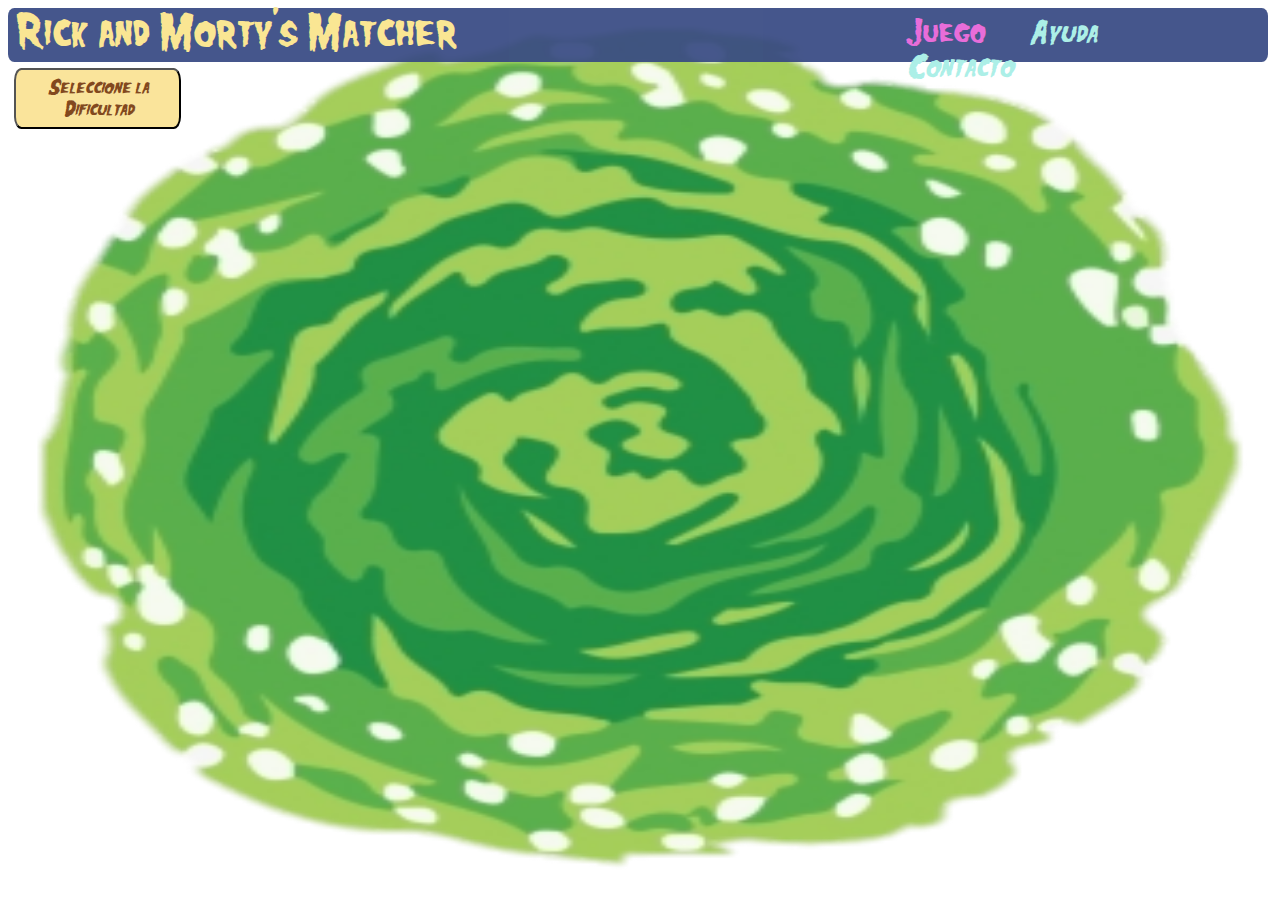
==== index.html @ 2ba3940c "Refactor js" ====
<!DOCTYPE html>
<html>
	<head>
		<title>Juego - Rick and Morty's Matcher</title>
		<script src = "js/SavesHandler.js" type = "text/javascript"></script>
		<script src = "js/GridManager.js" type = "text/javascript"></script>
		<link rel = "stylesheet" type = "text/css" href = "css/Document Style.css"/>
		<link rel = "stylesheet" type = "text/css" href = "css/NavBar Style.css"/>
		<link rel = "stylesheet" type = "text/css" href = "css/DropDownMenu Style.css"/>
		<link rel = "stylesheet" type = "text/css" href = "css/GameGrid Style.css"/>
		<link rel="shortcut icon" href="favicon-for-site.ico" />
	</head>


	<body>


		<nav>
			<div>
				<a class = "navbar-gamename">Rick and Morty's Matcher</a>
				<div class = "navbar-options">
					<a class="navbar-link" id = "activeNavBar">Juego</a> <!-- Current screen -->
					<a class="navbar-link" href = "help.html">Ayuda</a> <!-- Takes player to Help screen. -->
					<a class="navbar-link" href = "contact.html">Contacto</a> <!-- Takes player to Contact screen. -->
				</div>
			</div>
		</nav>


		<div class = "drop-down-menu">
			<button>Seleccione la Dificultad</button>
			<div id = "drop-down-content" class = "drop-down-content">
				<a  id = "JerryDD"
					onclick = "setDifficulty(this, 'Backgrounds/Jerry/Jerry - Background.png'); createGrid(5, 1)">
					<img src="Characters/Small Jerry.ico">
					Jerry (5 x 5)
					<img src="Characters/Small Jerry Flipped.ico">
				</a>
				<a  id = "SummerDD"
					onclick = "setDifficulty(this, 'Backgrounds/Summer/Summer - Background.png'); createGrid(7, 3)">
					<img src="Characters/Small Summer.ico">
					Summer (7 x 7)
					<img src="Characters/Small Summer Flipped.ico">
				</a>
				<a  id = "MortyDD"
					onclick = "setDifficulty(this, 'Backgrounds/Morty/Morty - Background.png'); createGrid(9, 5)">
					<img src="Characters/Small Morty.ico">
					Morty (9 x 9)
					<img src="Characters/Small Morty.ico">
				</a>
				<a  id = "RickDD"
					onclick = "setDifficulty(this, 'Backgrounds/Rick/Rick - Background.png'); createGrid(11, 7)">
					<img src="Characters/Small Rick.ico">
					Rick (11 x 11)
					<img src="Characters/Small Rick Flipped.ico">
				</a>
			</div>
		</div>


		<table id = "gameGrid" class = "table"></table>

		
		<script type = "text/javascript">
			//clearStorage(); //This is for testing purposes only. It clears the localStorage so that the user is shown what they would see for the first time.
			retrieveStorage();
		</script>


	</body>

</html>
---- css/Document Style.css ----
@font-face {
	font-family: Misfits;
	src: url(MISFITS_Font.TTF);
}

html{
	height: 100%;
	width: 100%;
	margin:0;
	cursor: auto;
}

body { /* Background should be fixed at all times. */
	background-repeat: no-repeat;
	background-size: 100% 100%;
}
---- css/NavBar Style.css ----
nav {
	/* Size */
	width: 99.5%;
	padding: 0.1%;
	border-radius: 0.5%/15%;

	/* Opacity */
	opacity: 0.925;

	/* Text */
	font-family: Misfits;
	background: #374983;
}
	
	.navbar-gamename {
		/* Display */
		vertical-align: middle;

		/* Size */
		width: width: 13%;
		margin-top: 0.1%;
		margin-left: 0.1%;
		padding: 0.4%;

		/* Text */
		color: #fae48bff;
		text-align: left;
		font-style: bold;
		font-size: 300%;

		/* Cursor */
		cursor: default;
	}

	.navbar-options {
		/* Display */
		display: inline-block;
		float: right;
		vertical-align: middle;
		
		/* Size */
		width: 30%;
		padding: 0.5%;
	}
		.navbar-link {
			/* Size */
			width: 30%;
			margin-left: 1%;
			padding: 5%;

			/* Text */
			color: #a6eee6ff;
			text-align: center;
			font-style: italic;
			font-size: 200%;
			text-decoration: none; /* Remove underline from links */
		}
		.navbar-link:hover {
			/* Text */
			color: #fb6467ff;
			font-style: normal;

			/* Cursor */
			cursor: pointer;
		}

		#activeNavBar {
			/* Text */
			color: #e762d7ff;
			font-style: normal;
			font-size: 215%;

			/* Cursor */
			cursor: default;
		}
---- css/DropDownMenu Style.css ----
.drop-down-menu {
	/* Size */
	width: 13%;
	margin-top: 0.5%;
	margin-left: 0.5%;
	
	/* Position */
	position: absolute;

	/* Text */
	text-align: center;
	font-style: italic;
	font-size: 115%;
	font-family: Misfits;
}

	.drop-down-menu button {
		/* Size */
		width: 100%;
		border-radius: 4.5%/20%;
		padding: 4%;
		vertical-align: middle;

		/* Background */
		background-color: #fae49bff;
		
		/* Text */
		color: #82491eff;
		text-align: center;
		font-style: italic;
		font-size: 112%;
		font-family: Misfits;
		
	}
	.drop-down-menu:hover button {
		background-color: #b7e4f9ff;
		cursor: pointer;
	}

	.drop-down-content { /* Menu's content is hidden by default. */
		display: none;
	}
	.drop-down-menu:hover .drop-down-content { /* Show menu's content on hover. */
		/* Display */
		display: block;

		/* Size */
		margin-left: 4.5%;
		border-radius: 4.5%/7%;
		
		/* Background */
		background-color: #fae49bff;
		
		/* Text */
		color: #82491eff;
		
		/* Cursor */
		cursor: pointer;
	}

		.drop-down-content a {
			display: block;
			padding: 3%;
			border-radius: 4.5%/20%;
			font-size: 99%;
		}
		.drop-down-content a:hover {
			background-color: #e89242ff;
			color: black;
			font-style: normal;
			padding: 4%;
		}
		.drop-down-content a.activeDD { /* Active link looks different from rest, but keeps on-hover font-style and padding. */
			background-color: #24325fff;
			color: white;
			font-style: normal;
			padding: 4%;
		}
---- css/GameGrid Style.css ----
table {
	margin-left: auto;
	margin-right: auto;
	margin-top: 2%;
	border-collapse: separate;
}

table td {
	border-radius: 5%/10%;
	background-repeat: no-repeat;
	background-size: 100% 100%;
}
td.covered-cell {
	background-image: url("Cards/Card Backside.png")!important;
	opacity: 0.875;
}
td.covered-cell:hover {
	background-image: url("Cards/Hover Highlight.png")!important;
	opacity: 1;
	cursor: pointer;
}

td.uncovered-cell {
	opacity: 1;
}
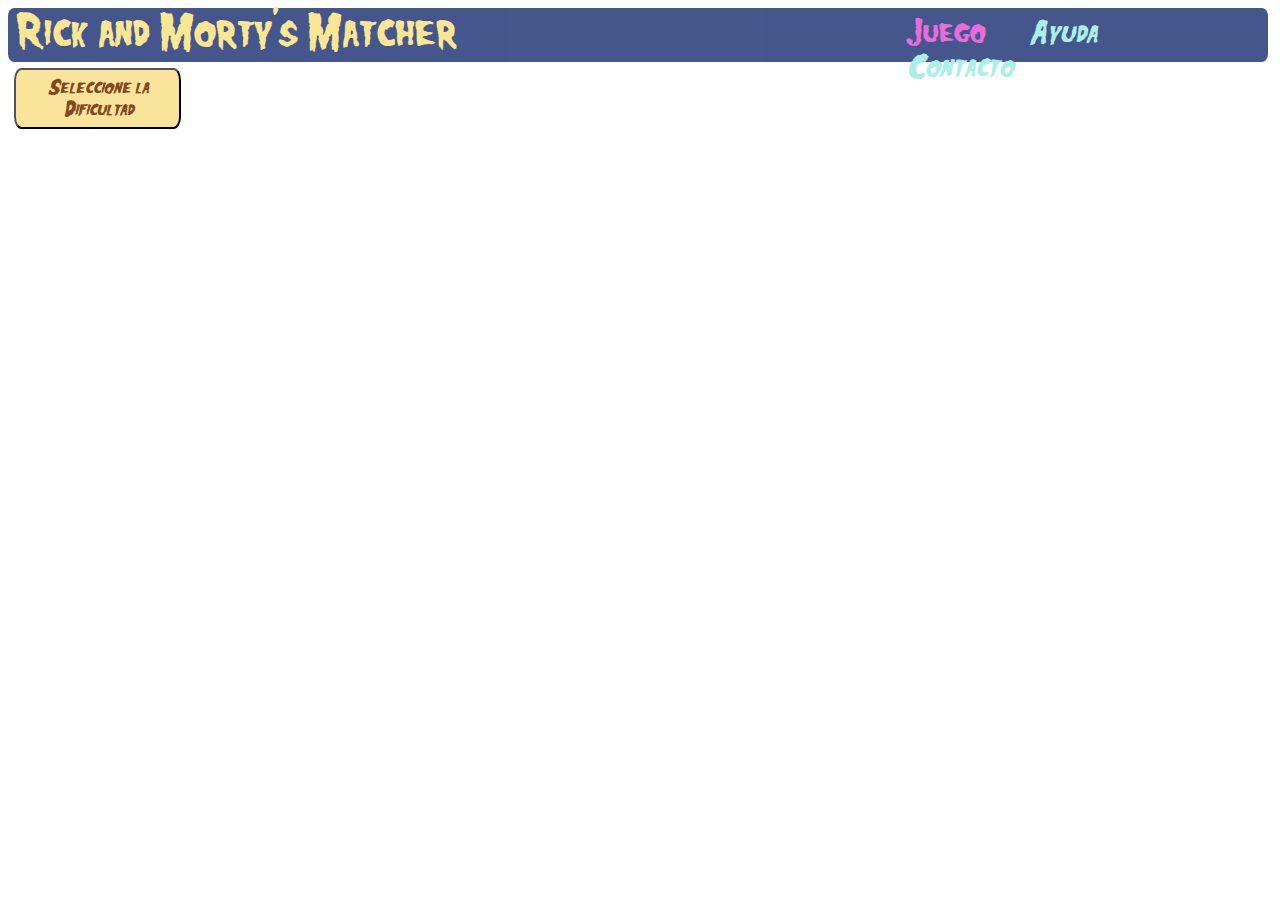
==== commit 906eaa7d: "Contact page is ready to go! Also, removed some unnecesary and auxiliary files." ====
--- a/index.html
+++ b/index.html
@@ -8,6 +8,7 @@
 		<link rel = "stylesheet" type = "text/css" href = "css/NavBar Style.css"/>
 		<link rel = "stylesheet" type = "text/css" href = "css/DropDownMenu Style.css"/>
 		<link rel = "stylesheet" type = "text/css" href = "css/GameGrid Style.css"/>
+		<link rel = "stylesheet" type = "text/css" href = "css/Ending Style.css"/>
 		<link rel="shortcut icon" href="favicon-for-site.ico" />
 	</head>
 
@@ -15,7 +16,7 @@
 	<body>
 
 
-		<nav>
+		<nav id = "navbar">
 			<div>
 				<a class = "navbar-gamename">Rick and Morty's Matcher</a>
 				<div class = "navbar-options">
@@ -31,25 +32,25 @@
 			<button>Seleccione la Dificultad</button>
 			<div id = "drop-down-content" class = "drop-down-content">
 				<a  id = "JerryDD"
-					onclick = "setDifficulty(this, 'Backgrounds/Jerry/Jerry - Background.png'); createGrid(5, 1)">
+					onclick = "setDifficulty(this, 'Difficulty Backgrounds/Jerry - Background.png'); createGrid(5, 1)">
 					<img src="Characters/Small Jerry.ico">
 					Jerry (5 x 5)
 					<img src="Characters/Small Jerry Flipped.ico">
 				</a>
 				<a  id = "SummerDD"
-					onclick = "setDifficulty(this, 'Backgrounds/Summer/Summer - Background.png'); createGrid(7, 3)">
+					onclick = "setDifficulty(this, 'Difficulty Backgrounds/Summer - Background.png'); createGrid(7, 3)">
 					<img src="Characters/Small Summer.ico">
 					Summer (7 x 7)
 					<img src="Characters/Small Summer Flipped.ico">
 				</a>
 				<a  id = "MortyDD"
-					onclick = "setDifficulty(this, 'Backgrounds/Morty/Morty - Background.png'); createGrid(9, 5)">
+					onclick = "setDifficulty(this, 'Difficulty Backgrounds/Morty - Background.png'); createGrid(9, 5)">
 					<img src="Characters/Small Morty.ico">
 					Morty (9 x 9)
 					<img src="Characters/Small Morty.ico">
 				</a>
 				<a  id = "RickDD"
-					onclick = "setDifficulty(this, 'Backgrounds/Rick/Rick - Background.png'); createGrid(11, 7)">
+					onclick = "setDifficulty(this, 'Difficulty Backgrounds/Rick - Background.png'); createGrid(11, 7)">
 					<img src="Characters/Small Rick.ico">
 					Rick (11 x 11)
 					<img src="Characters/Small Rick Flipped.ico">
@@ -60,13 +61,31 @@
 
 		<table id = "gameGrid" class = "table"></table>
 
-		
+		<div id = "ending-pop-up" class = "pop-up">
+			<div class = "pop-up-header">
+				<div id = "pop-up-title"></div>
+			</div>
+			<div id = "pop-up-body">
+				<div class = "result-count">
+					<a id = "pop-up-text-wins" class = "sentence"></a>
+					<a id = "pop-up-text-wins-number" class = "number"></a>
+				</div>
+				<div class = "result-count">
+					<a id = "pop-up-text-losses" class = "sentence"></a>
+					<a id = "pop-up-text-losses-number" class = "number"></a>
+				</div>
+				<p class = "play-again-button">
+					<a id = "play-again-button" href = "index.html">Jugar de Nuevo</a>
+				</p>
+			</div>
+		</div>
+		<div id = "overlay"></div>
+
 		<script type = "text/javascript">
 			//clearStorage(); //This is for testing purposes only. It clears the localStorage so that the user is shown what they would see for the first time.
 			retrieveStorage();
 		</script>
 
-
 	</body>
 
 </html>--- a/css/Document Style.css
+++ b/css/Document Style.css
@@ -1,6 +1,6 @@
 @font-face {
 	font-family: Misfits;
-	src: url(MISFITS_Font.TTF);
+	src: url(Fonts/Misfits_Font.TTF);
 }
 
 html{
@@ -10,7 +10,8 @@
 	cursor: auto;
 }
 
-body { /* Background should be fixed at all times. */
+body { /* Background should be fixed at all times in all documents. */
 	background-repeat: no-repeat;
 	background-size: 100% 100%;
+	background-position: fixed;
 }--- a/css/Ending Style.css
+++ b/css/Ending Style.css
@@ -0,0 +1,99 @@
+.pop-up {
+	/* Display */
+	position: fixed;
+	top: 50%;
+	left: 50%;
+	transform: translate(-50%, -50%) scale(0);
+	transition: 2000ms ease-in-out;
+
+	/* Size */
+	width: 30%;
+	border: 5px outset #24325fff;
+	border-radius: 7%/15%;
+	z-index: 10;
+	
+	/* Background */
+	background-color: rgba(173, 136, 82, 0.85);
+}
+
+.pop-up.active {
+	transform: translate(-50%, -50%) scale(1);
+}
+
+.pop-up-header {
+	padding: 2%;
+	border-bottom: 2px ridge #24325fff;
+}
+	.pop-up-header #pop-up-title {
+		color: #2eb1d3;
+		text-shadow: -4px -4px 3px #94e352, 4px -4px 3px #94e352, -4px 4px 3px #94e352, 4px 4px 3px #94e352;
+		text-align: center;
+		font-size: 500%;
+		font-family: Misfits;
+	}
+
+#pop-up-body {
+	display: block;
+	padding: 5%;
+	align-items: center;
+	font-size: 200%;
+	font-family: Misfits;
+}
+	#pop-up-body .result-count {
+		display: flex;
+		padding: 3% 0%;
+		justify-content: space-between;
+		text-shadow: -1px -1px 0 #000, 1px -1px 0 #000, -1px 1px 0 #000, 1px 1px 0 #000;
+	}
+		#pop-up-body .result-count .sentence {
+			color: #445d91;
+		}
+		#pop-up-body .result-count .number {
+			color: #2eb1d3;
+			font-style: bold;
+		}
+
+	#pop-up-body .play-again-button {
+		/* Size */
+		border: 5px outset #e49c58;
+		border-radius: 5%/17%;
+		margin-top: 5%;
+		margin-bottom: 0%;
+
+		/* Background */
+		background-color: #fb6467ff;
+
+		/* Text */
+		text-align: center;
+	}
+		#pop-up-body .play-again-button #play-again-button {
+			color: #2a9cba;
+			text-shadow: -1px -1px 0 #dadada, 1px -1px 0 #dadada, -1px 1px 0 #dadada, 1px 1px 0 #dadada;
+			padding: 2% 26.5%;
+			text-decoration: none; /* Remove underline from link */
+		}
+		#pop-up-body .play-again-button #play-again-button:hover {
+			color: #8bf037;
+			text-shadow: -1px -1px 0 #000, 1px -1px 0 #000, -1px 1px 0 #000, 1px 1px 0 #000;
+		}
+	#pop-up-body .play-again-button:hover {
+		background-color: #da3c3f;
+	}
+
+#overlay {
+	/* Display */
+	position: fixed;
+	
+	top: 0; left: 0; right: 0; bottom: 0;
+
+	/* Background */
+	opacity: 0;
+	background-color: #ad4aa2;
+
+	/* Pointer Events */
+	pointer-events: none;
+}
+
+#overlay.active {
+	opacity: 0.5;
+}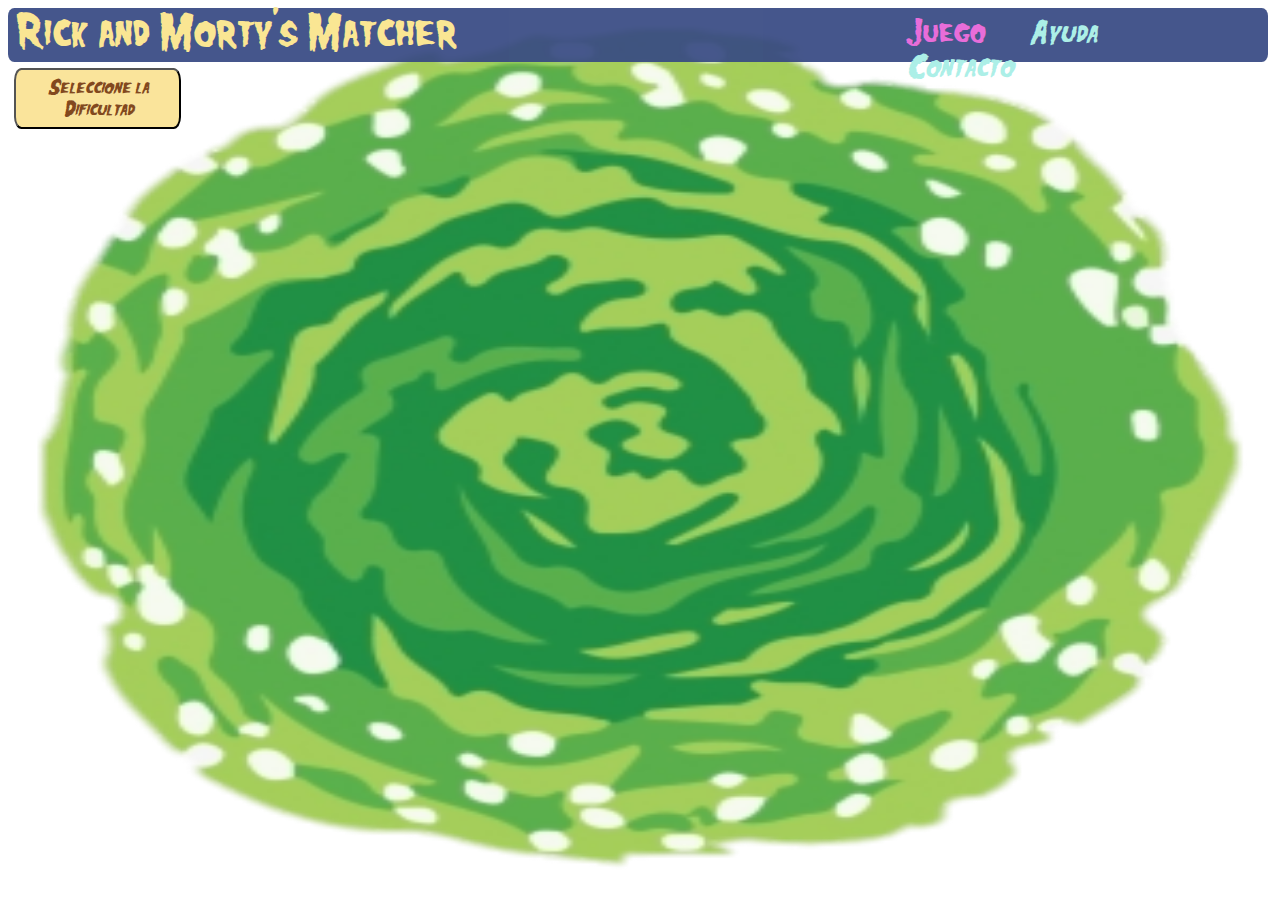
==== commit 716d1611: "Help Page is ready to go!!" ====
--- a/index.html
+++ b/index.html
@@ -82,7 +82,7 @@
 		<div id = "overlay"></div>
 
 		<script type = "text/javascript">
-			//clearStorage(); //This is for testing purposes only. It clears the localStorage so that the user is shown what they would see for the first time.
+			clearStorage(); //This is for testing purposes only. It clears the localStorage so that the user is shown what they would see for the first time.
 			retrieveStorage();
 		</script>
 
--- a/css/Document Style.css
+++ b/css/Document Style.css
@@ -2,6 +2,40 @@
 	font-family: Misfits;
 	src: url(Fonts/Misfits_Font.TTF);
 }
+@font-face {
+	font-family: CaveatBrush;
+	src: url(Fonts/CaveatBrush_Font.TTF);
+}
+@font-face {
+	font-family: ShadowsIntoLight;
+	src: url(Fonts/ShadowsIntoLight_Font.TTF);
+}
+@font-face {
+	font-family: GloriaHallelujah;
+	src: url(Fonts/GloriaHallelujah_Font.TTF);
+}
+@font-face {
+	font-family: NanumPenScript;
+	src: url(Fonts/NanumPenScript_Font.TTF);
+}
+@font-face {
+	font-family: PatrickHandSC;
+	src: url(Fonts/PatrickHandSC_Font.TTF);
+}
+@font-face {
+	font-family: Neucha;
+	src: url(Fonts/Neucha_Font.TTF);
+}
+@font-face {
+	font-family: PlasticExplosive;
+	src: url(Fonts/PlasticExplosive_Font.TTF);
+}
+
+@keyframes expandFromCenter {
+	from { transform: scale(0); }
+	to { transform: scale(1); }
+}
+
 
 html{
 	height: 100%;
@@ -13,5 +47,5 @@
 body { /* Background should be fixed at all times in all documents. */
 	background-repeat: no-repeat;
 	background-size: 100% 100%;
-	background-position: fixed;
+	background-attachment: fixed;
 }--- a/css/NavBar Style.css
+++ b/css/NavBar Style.css
@@ -53,7 +53,7 @@
 			text-align: center;
 			font-style: italic;
 			font-size: 200%;
-			text-decoration: none; /* Remove underline from links */
+			text-decoration: none;
 		}
 		.navbar-link:hover {
 			/* Text */
--- a/css/Ending Style.css
+++ b/css/Ending Style.css
@@ -70,7 +70,7 @@
 			color: #2a9cba;
 			text-shadow: -1px -1px 0 #dadada, 1px -1px 0 #dadada, -1px 1px 0 #dadada, 1px 1px 0 #dadada;
 			padding: 2% 26.5%;
-			text-decoration: none; /* Remove underline from link */
+			text-decoration: none;
 		}
 		#pop-up-body .play-again-button #play-again-button:hover {
 			color: #8bf037;
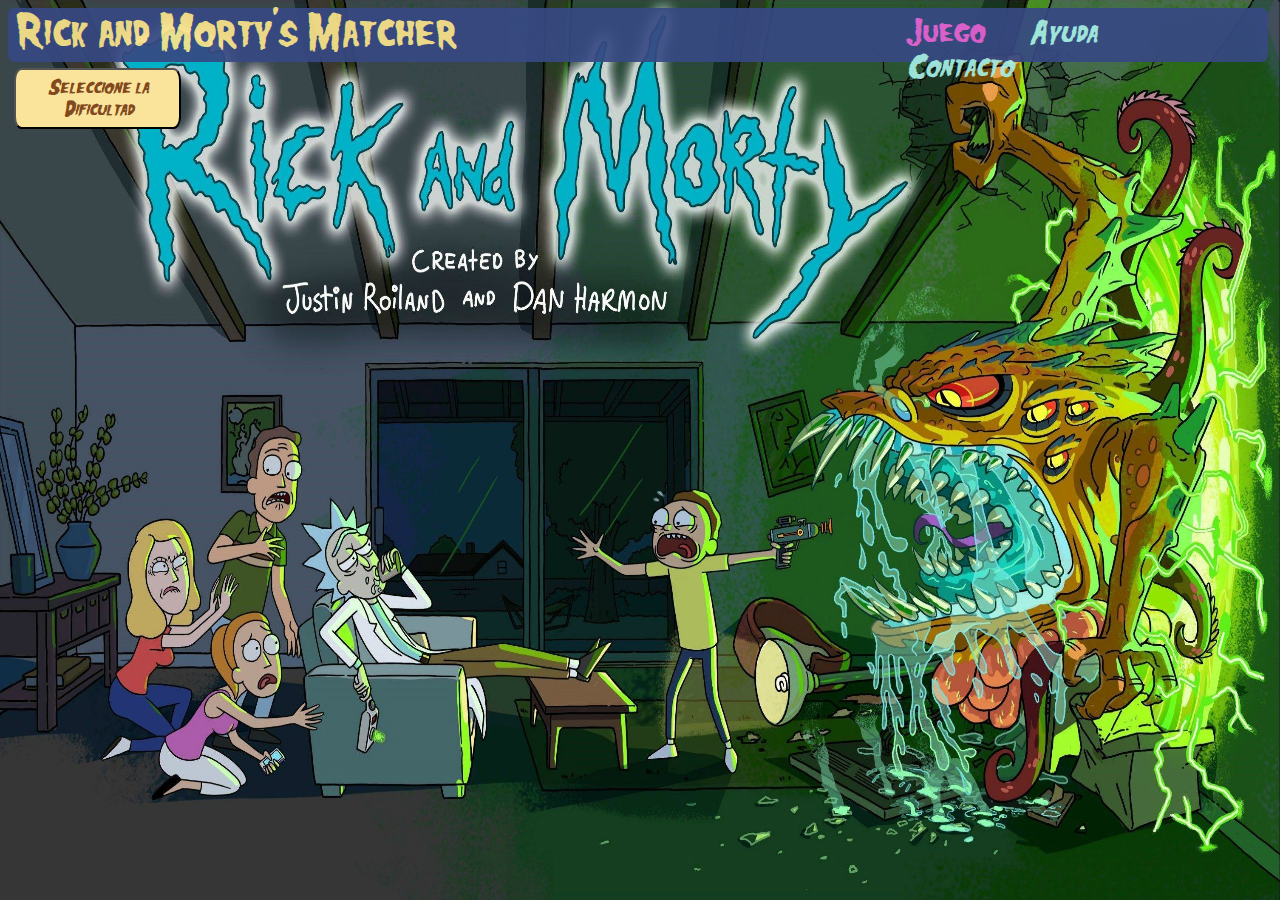
==== commit f878b8ac: "THE WHOLE PROJECT IS DONE!!" ====
--- a/index.html
+++ b/index.html
@@ -28,32 +28,32 @@
 		</nav>
 
 
-		<div class = "drop-down-menu">
+		<div id = "drop-down-menu">
 			<button>Seleccione la Dificultad</button>
-			<div id = "drop-down-content" class = "drop-down-content">
+			<div id = "drop-down-content">
 				<a  id = "JerryDD"
-					onclick = "setDifficulty(this, 'Difficulty Backgrounds/Jerry - Background.png'); createGrid(5, 1)">
-					<img src="Characters/Small Jerry.ico">
+					onclick = "setDifficulty(this, 'Difficulty Backgrounds/Jerry Background.png'); createGrid(5, 1)">
+					<img class = "difficulty-icon" src="Characters/Small Jerry.ico">
 					Jerry (5 x 5)
-					<img src="Characters/Small Jerry Flipped.ico">
+					<img class = "difficulty-icon" src="Characters/Small Jerry Flipped.ico">
 				</a>
 				<a  id = "SummerDD"
-					onclick = "setDifficulty(this, 'Difficulty Backgrounds/Summer - Background.png'); createGrid(7, 3)">
-					<img src="Characters/Small Summer.ico">
+					onclick = "setDifficulty(this, 'Difficulty Backgrounds/Summer Background.png'); createGrid(7, 3)">
+					<img class = "difficulty-icon" src="Characters/Small Summer.ico">
 					Summer (7 x 7)
-					<img src="Characters/Small Summer Flipped.ico">
+					<img class = "difficulty-icon" src="Characters/Small Summer Flipped.ico">
 				</a>
 				<a  id = "MortyDD"
-					onclick = "setDifficulty(this, 'Difficulty Backgrounds/Morty - Background.png'); createGrid(9, 5)">
-					<img src="Characters/Small Morty.ico">
+					onclick = "setDifficulty(this, 'Difficulty Backgrounds/Morty Background.png'); createGrid(9, 5)">
+					<img class = "difficulty-icon" src="Characters/Small Morty.ico">
 					Morty (9 x 9)
-					<img src="Characters/Small Morty.ico">
+					<img class = "difficulty-icon" src="Characters/Small Morty.ico">
 				</a>
 				<a  id = "RickDD"
-					onclick = "setDifficulty(this, 'Difficulty Backgrounds/Rick - Background.png'); createGrid(11, 7)">
-					<img src="Characters/Small Rick.ico">
+					onclick = "setDifficulty(this, 'Difficulty Backgrounds/Rick Background.png'); createGrid(11, 7)">
+					<img class = "difficulty-icon" src="Characters/Small Rick.ico">
 					Rick (11 x 11)
-					<img src="Characters/Small Rick Flipped.ico">
+					<img class = "difficulty-icon" src="Characters/Small Rick Flipped.ico">
 				</a>
 			</div>
 		</div>
--- a/css/DropDownMenu Style.css
+++ b/css/DropDownMenu Style.css
@@ -1,4 +1,4 @@
-.drop-down-menu {
+#drop-down-menu {
 	/* Size */
 	width: 13%;
 	margin-top: 0.5%;
@@ -14,7 +14,7 @@
 	font-family: Misfits;
 }
 
-	.drop-down-menu button {
+	#drop-down-menu button {
 		/* Size */
 		width: 100%;
 		border-radius: 4.5%/20%;
@@ -32,15 +32,15 @@
 		font-family: Misfits;
 		
 	}
-	.drop-down-menu:hover button {
+	#drop-down-menu:hover button {
 		background-color: #b7e4f9ff;
 		cursor: pointer;
 	}
 
-	.drop-down-content { /* Menu's content is hidden by default. */
+	#drop-down-content { /* Menu's content is hidden by default. */
 		display: none;
 	}
-	.drop-down-menu:hover .drop-down-content { /* Show menu's content on hover. */
+	#drop-down-menu:hover #drop-down-content { /* Show menu's content on hover. */
 		/* Display */
 		display: block;
 
@@ -58,21 +58,27 @@
 		cursor: pointer;
 	}
 
-		.drop-down-content a {
+		#drop-down-content a {
 			display: block;
 			padding: 3%;
 			border-radius: 4.5%/20%;
 			font-size: 99%;
 		}
-		.drop-down-content a:hover {
+		#drop-down-content a:hover {
 			background-color: #e89242ff;
 			color: black;
 			font-style: normal;
 			padding: 4%;
 		}
-		.drop-down-content a.activeDD { /* Active link looks different from rest, but keeps on-hover font-style and padding. */
+		#drop-down-content a.activeDD { /* Active link looks different from rest, but keeps on-hover font-style and padding. */
 			background-color: #24325fff;
 			color: white;
 			font-style: normal;
 			padding: 4%;
-		}+		}
+
+			#drop-down-content a img {
+				height: 80%;
+				width: 15%;
+			}
+
